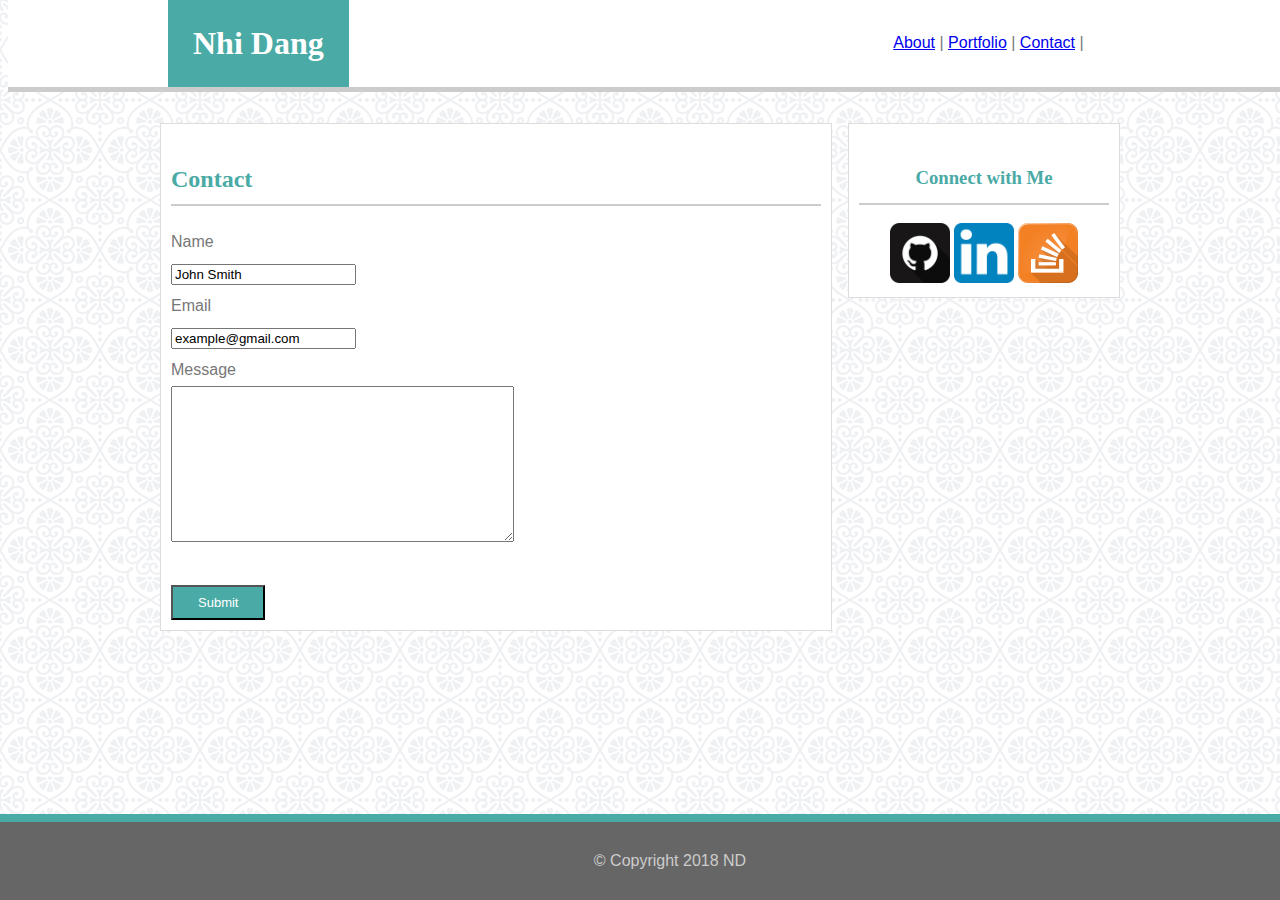
==== contact.html @ 7decaef5 "Updated files" ====
<!DOCTYPE html>
<html lang="en">
<head>
  <meta charset="UTF-8">
  <meta name="viewport" content="width=device-width, initial-scale=1.0">
  <meta http-equiv="X-UA-Compatible" content="ie=edge">
  <link rel="stylesheet" type="text/css" href="./assets/css/style.css">
  <title>ND Portfolio</title>
</head>

<body background="./assets/images/regal.png">

  <header>
  <div class="container">
      <h1>Nhi Dang</h1>
      <div class="nav">
          <a href="index.html">About</a> |
          <a href="portfolio.html">Portfolio</a> |
          <a href="contact.html">Contact</a> |
      </div>   
  </div>
  </header>
  
<div class="container clearfix">
<div id="content">
    <h2 class="underline">Contact</h2>
      <form>
        Name<br>
      <input type="text" name="name" value="John Smith">
      <br>
        Email<br>
      <input type="text" name="email" value="example@gmail.com">
      <br>
        Message<br>
      <textarea name="text" cols="40" rows="10"></textarea>
      <br>
      <br>
      <input id="button" type="submit" value="Submit">
      <br>
      </form>
</div>

  <div id="connect">
    <h3 class="underline">Connect with Me</h3>
      <a href="https://github.com/ntdang">
        <img src="./assets/images/github.png" alt="GitHub" width="60" height="60"></a>
      <a href="https://www.linkedin.com/in/nhi-dang-11b415154">
        <img src="./assets/images/linkedin.png" alt="LinkedIn" width="60" height="60"></a>
      <a href="https://stackoverflow.com/users/9064677/ntdang">
        <img src="./assets/images/stack2.svg" alt="StackOverflow" width="60" height="60"></a>   

    <div id="footer">
      &#169 Copyright 2018 ND
    </div>
</div>

</body>
</html>
---- assets/css/style.css ----
header {
  top: 0;
  position: fixed;
  z-index: 2;
  width: 100%;
  background-color: white;
  border-bottom: #cccccc 5px solid;
  margin: 0 auto;
}

.nav {
  padding: 34px;
  font-family: 'Arial', 'Helvetica Neue', Helvetica, sans-serif;
  width: 22%;
  float: right;
  text-align: center;
  color: #777777;
}

h1 {
  background-color: #4aaaa5;
  color: white;
  font-family: 'Georgia', Times, Times New Roman, serif;
  padding: 25px;
  /* margin: 0 0 0 -150px; */
  margin: 0;
  display: inline-block;
  text-align: center;
}

h2 {
  color: #4aaaa5;
  font-family: 'Georgia', Times, Times New Roman, serif;
}

.underline {
  border-bottom: 2px solid #cccccc;
  display: block;
  line-height: 50px;
}

.container {
  width: 960px;
  margin: 0 auto;
}

.clearfix {
  clear: both;
}

#content {
  width: 650px;
  line-height: 2;
  float: left;
  background-color: white;
  color: #777777;
  border: solid .5px;
  border-color: #dddddd;
  font-family: 'Arial', 'Helvetica Neue', Helvetica, sans-serif;
  position: relative;
  padding: 10px;
  margin-top: 115px;
}

#connect {
  float: right;
  width: 250px;
  color: #4aaaa5;
  background-color: white;
  border: solid .5px;
  border-color: #dddddd;
  text-align: center;
  padding: 10px;
  margin-top: 115px;
  /* margin-left: 254px; */
}

.profilepic {
  float: left
}

#button {
  background-color: #4aaaa5;
  color: white;
  padding: 8px 25px;
  font-size: small;
}

.placeholders {
  padding: 30px;
  width: 40%;
}

#footer {
  background-color: #666666;
  color: #cccccc;
  font-family: 'Arial', 'Helvetica Neue', Helvetica, sans-serif;
  position: fixed;
  bottom: 0;
  right: 0;
  left: 0;
  width: 100%;
  text-align: center;
  padding: 30px;
  border-top: #4aaaa5 8px solid;
}
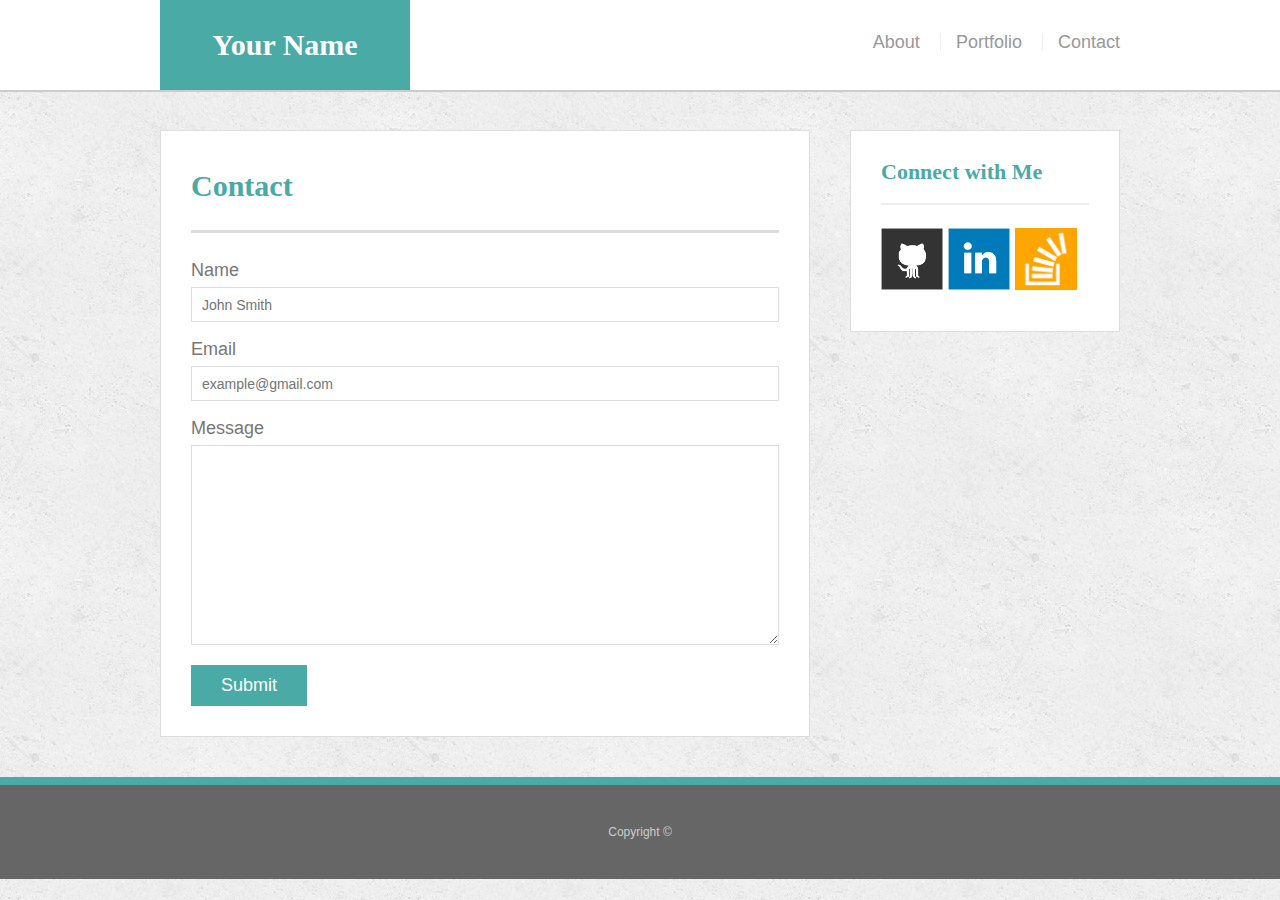
==== commit 4ee682e9: "Added media queries" ====
--- a/contact.html
+++ b/contact.html
@@ -1,58 +1,67 @@
-<!DOCTYPE html>
-<html lang="en">
+<!doctype html>
+<html lang="en-us">
+
 <head>
   <meta charset="UTF-8">
   <meta name="viewport" content="width=device-width, initial-scale=1.0">
-  <meta http-equiv="X-UA-Compatible" content="ie=edge">
-  <link rel="stylesheet" type="text/css" href="./assets/css/style.css">
-  <title>ND Portfolio</title>
+  <title>Contact | Your Name</title>
+  <link rel="stylesheet" type="text/css" href="assets/css/reset.css">
+  <link rel="stylesheet" type="text/css" href="assets/css/style.css">
 </head>
 
-<body background="./assets/images/regal.png">
+<body>
 
-  <header>
-  <div class="container">
-      <h1>Nhi Dang</h1>
-      <div class="nav">
-          <a href="index.html">About</a> |
-          <a href="portfolio.html">Portfolio</a> |
-          <a href="contact.html">Contact</a> |
-      </div>   
+  <header id="masthead">
+    <div class="container">
+      <a href="index.html" id="logo">Your Name</a>
+      <nav>
+        <a href="index.html">About</a>
+        <a href="portfolio.html">Portfolio</a>
+        <a href="contact.html">Contact</a>
+      </nav>
+    </div>
+  </header>
+
+  <div id="main-container" class="container">
+    <section class="main-section">
+      <h1>Contact</h1>
+
+      <form id="contact-form">
+        <ul>
+          <li>
+            <label for="name">Name</label>
+            <input type="text" id="name" name="name" placeholder="John Smith" required="required">
+          </li>
+          <li>
+            <label for="email">Email</label>
+            <input type="email" id="email" name="email" placeholder="example@gmail.com" required="required">
+          </li>
+          <li>
+            <label for="message">Message</label>
+            <textarea id="message" name="message" required="required"></textarea>
+          </li>
+        </ul>
+        <input type="submit">
+      </form>
+
+    </section>
+
+    <section class="sidebar">
+      <div id="connect">
+        <h2>Connect with Me</h2>
+
+        <a href="#"><img src="assets/images/github-128.png" class="social" alt="GitHub" /></a>
+        <a href="#"><img src="assets/images/linkedin-128.png" class="social" alt="LinkedIn" /></a>
+        <a href="#"><img src="assets/images/stackoverflow-128.png" class="social" alt="Stack Overflow" /></a>
+      </div>
+    </section>
   </div>
-  </header>
-  
-<div class="container clearfix">
-<div id="content">
-    <h2 class="underline">Contact</h2>
-      <form>
-        Name<br>
-      <input type="text" name="name" value="John Smith">
-      <br>
-        Email<br>
-      <input type="text" name="email" value="example@gmail.com">
-      <br>
-        Message<br>
-      <textarea name="text" cols="40" rows="10"></textarea>
-      <br>
-      <br>
-      <input id="button" type="submit" value="Submit">
-      <br>
-      </form>
-</div>
 
-  <div id="connect">
-    <h3 class="underline">Connect with Me</h3>
-      <a href="https://github.com/ntdang">
-        <img src="./assets/images/github.png" alt="GitHub" width="60" height="60"></a>
-      <a href="https://www.linkedin.com/in/nhi-dang-11b415154">
-        <img src="./assets/images/linkedin.png" alt="LinkedIn" width="60" height="60"></a>
-      <a href="https://stackoverflow.com/users/9064677/ntdang">
-        <img src="./assets/images/stack2.svg" alt="StackOverflow" width="60" height="60"></a>   
+  <footer>
+    <div class="container">
+      Copyright &copy; 
+    </div>
+  </footer>
+</body>
 
-    <div id="footer">
-      &#169 Copyright 2018 ND
-    </div>
-</div>
-
-</body>
-</html>+</html>
--- a/assets/css/style.css
+++ b/assets/css/style.css
@@ -1,106 +1,259 @@
-header {
-  top: 0;
+body {
+  font-family: Arial, "Helvetica Neue", Helvetica, sans-serif;
+  font-size: 18px;
+  line-height: 34px;
+  color: #777;
+  background: url("../images/concrete_seamless.png");
+}
+
+* {
+  box-sizing: border-box;
+}
+
+/* general */
+
+.container {
+  width: 100%;
+  max-width: 960px;
+  margin: 0 auto;
+  clear: both;
+}
+
+h1,
+h2,
+h3,
+p {
+  margin-bottom: 20px;
+}
+
+p:last-child {
+  margin-bottom: 0;
+}
+
+h1,
+h2,
+h3 {
+  font-family: Georgia, Times, "Times New Roman", serif;
+  font-weight: 700;
+  color: #4aaaa5;
+}
+
+h1 {
+  padding-bottom: 20px;
+  font-size: 30px;
+  line-height: 49px;
+  border-bottom: 3px solid #ddd;
+}
+
+h2,
+h3 {
+  font-size: 22px;
+}
+
+/* header */
+
+#masthead {
   position: fixed;
-  z-index: 2;
-  width: 100%;
-  background-color: white;
-  border-bottom: #cccccc 5px solid;
-  margin: 0 auto;
-}
-
-.nav {
-  padding: 34px;
-  font-family: 'Arial', 'Helvetica Neue', Helvetica, sans-serif;
-  width: 22%;
+  z-index: 99;
+  width: 100%;
+  margin: 0 0 30px;
+  overflow: auto;
+  color: #fff;
+  background: #fff;
+  border-bottom: 2px solid #ccc;
+}
+
+#logo {
+  float: left;
+  width: 250px;
+  height: 90px;
+  font-family: Georgia, Times, "Times New Roman", serif;
+  font-size: 30px;
+  font-weight: 700;
+  line-height: 90px;
+  color: #fff;
+  text-align: center;
+  text-decoration: none;
+  background: #4aaaa5;
+}
+
+nav {
   float: right;
+  margin-top: 25px;
+}
+
+nav a {
+  display: inline-block;
+  padding-left: 15px;
+  margin-left: 15px;
+  line-height: 18px;
+  color: #999;
+  text-decoration: none;
+  border-left: 1px solid #efefef;
+}
+
+nav a:first-child {
+  border-left: 0 none;
+}
+
+/* footer */
+
+footer {
+  padding: 30px 0;
+  clear: both;
+  font-size: 12px;
+  color: #fff;
+  color: #ccc;
   text-align: center;
-  color: #777777;
-}
-
-h1 {
-  background-color: #4aaaa5;
-  color: white;
-  font-family: 'Georgia', Times, Times New Roman, serif;
-  padding: 25px;
-  /* margin: 0 0 0 -150px; */
-  margin: 0;
-  display: inline-block;
+  background: #666;
+  border-top: 8px solid #4aaaa5;
+}
+
+/* sidebar */
+
+.sidebar {
+  float: right;
+  width: 100%;
+  max-width: 270px;
+  padding: 30px;
+  margin-bottom: 20px;
+  background: #fff;
+  border: 1px solid #ddd;
+}
+
+h3,
+.sidebar h2 {
+  padding-bottom: 20px;
+  margin-bottom: 15px;
+  line-height: 22px;
+  border-bottom: 2px solid #eee;
+}
+
+.social {
+  width: 62px;
+  height: 62px;
+  margin-top: 8px;
+  margin-right: 5px;
+}
+
+.social:last-child {
+  margin-right: 0;
+}
+
+/* main */
+
+#main-container {
+  padding-top: 130px;
+}
+
+.main-section {
+  float: left;
+  width: 100%;
+  max-width: 650px;
+  padding: 30px;
+  margin: 0 0 40px;
+  background: #fff;
+  border: 1px solid #ddd;
+}
+
+/* portfolio page */
+
+.work {
+  position: relative;
+  float: left;
+  width: 274px;
+  margin: 20px 0 25px;
+  overflow: auto;
+}
+
+.work:nth-child(even) {
+  margin-right: 40px;
+}
+
+.work img {
+  width: 100%;
+  border: 0 none;
+  opacity: 0.8;
+}
+
+.work h3 {
+  position: absolute;
+  bottom: 20px;
+  width: 100%;
+  padding: 15px;
+  margin-bottom: 0;
+  font-weight: 300;
+  line-height: 30px;
+  color: #fff;
   text-align: center;
-}
-
-h2 {
-  color: #4aaaa5;
-  font-family: 'Georgia', Times, Times New Roman, serif;
-}
-
-.underline {
-  border-bottom: 2px solid #cccccc;
+  background: #4aaaa5;
+  border-bottom: 0;
+}
+
+.auth-image {
+  float: left;
+  width: 200px;
+  height: auto;
+  margin-top: 10px;
+  margin-right: 25px;
+}
+
+/* contact page */
+
+#contact-form ul {
+  margin-bottom: 20px;
+}
+
+#contact-form li {
+  margin-bottom: 10px;
+}
+
+label,
+input[type=text],
+input[type=email],
+textarea {
   display: block;
-  line-height: 50px;
-}
-
-.container {
-  width: 960px;
-  margin: 0 auto;
-}
-
-.clearfix {
-  clear: both;
-}
-
-#content {
-  width: 650px;
-  line-height: 2;
-  float: left;
-  background-color: white;
-  color: #777777;
-  border: solid .5px;
-  border-color: #dddddd;
-  font-family: 'Arial', 'Helvetica Neue', Helvetica, sans-serif;
-  position: relative;
-  padding: 10px;
-  margin-top: 115px;
-}
-
-#connect {
-  float: right;
-  width: 250px;
-  color: #4aaaa5;
-  background-color: white;
-  border: solid .5px;
-  border-color: #dddddd;
-  text-align: center;
-  padding: 10px;
-  margin-top: 115px;
-  /* margin-left: 254px; */
-}
-
-.profilepic {
-  float: left
-}
-
-#button {
-  background-color: #4aaaa5;
-  color: white;
-  padding: 8px 25px;
-  font-size: small;
-}
-
-.placeholders {
-  padding: 30px;
-  width: 40%;
-}
-
-#footer {
-  background-color: #666666;
-  color: #cccccc;
-  font-family: 'Arial', 'Helvetica Neue', Helvetica, sans-serif;
-  position: fixed;
-  bottom: 0;
-  right: 0;
-  left: 0;
-  width: 100%;
-  text-align: center;
-  padding: 30px;
-  border-top: #4aaaa5 8px solid;
-}+  width: 100%;
+}
+
+input[type=text],
+input[type=email],
+textarea {
+  height: 35px;
+  padding: 0 10px;
+  font-size: 14px;
+  border: 1px solid #ddd;
+}
+
+textarea {
+  height: 200px;
+}
+
+input[type=submit] {
+  padding: 10px 30px;
+  font-size: 18px;
+  color: #fff;
+  cursor: pointer;
+  background: #4aaaa5;
+  border: 0 none;
+}
+
+/*media queries*/
+@media screen and (max-width: 980px) {
+
+}
+
+@media screen and (max-width: 768px) {
+  
+}
+
+@media screen and (max-width: 640px) {
+  #masthead {
+    position: static;
+  }
+
+  #logo {
+    width: 100%;
+  }
+}
+
